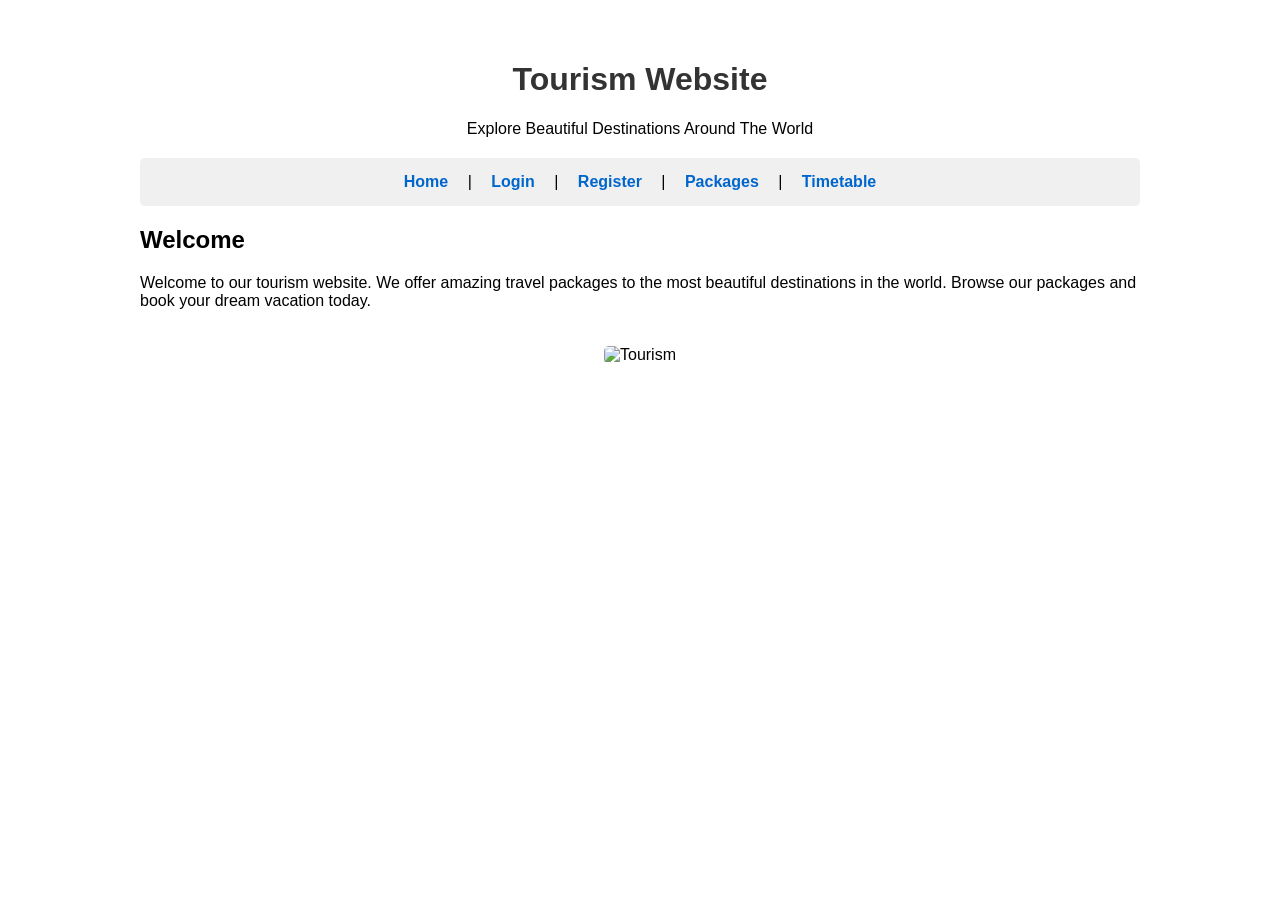
==== index.html @ d05369b2 "EXP 1" ====
<!DOCTYPE html>
<html>
<head>
  <title>Tourism Website - Home</title>
  <style>
    body {
      font-family: Arial, sans-serif;
      margin: 0;
      padding: 20px;
      background-color: #ffffff;
    }
    
    .container {
      max-width: 1000px;
      margin: 0 auto;
      padding: 20px;
    }
    
    h1 {
      text-align: center;
      color: #333;
    }
    
    .nav {
      text-align: center;
      margin: 20px 0;
      background-color: #f0f0f0;
      padding: 15px;
      border-radius: 5px;
    }
    
    .nav a {
      margin: 0 15px;
      color: #0066cc;
      text-decoration: none;
      font-weight: bold;
    }
    
    .nav a:hover {
      color: #0052a3;
    }
    
    img {
      max-width: 400px;
      margin: 20px 0;
      border-radius: 5px;
    }
    
    .center {
      text-align: center;
    }
  </style>
</head>
<body>

<div class="container">

<h1>Tourism Website</h1>
<p class="center">Explore Beautiful Destinations Around The World</p>

<div class="nav">
  <a href="index.html">Home</a> | 
  <a href="login.html">Login</a> | 
  <a href="register.html">Register</a> | 
  <a href="packages.html">Packages</a> |
  <a href="timetable.html">Timetable</a>
</div>

<h2>Welcome</h2>
<p>Welcome to our tourism website. We offer amazing travel packages to the most beautiful destinations in the world. Browse our packages and book your dream vacation today.</p>

<div class="center">
  <img src="https://images.unsplash.com/photo-1488646953014-85cb44e25828?w=400" alt="Tourism">
</div>

</div>

</body>
</html>
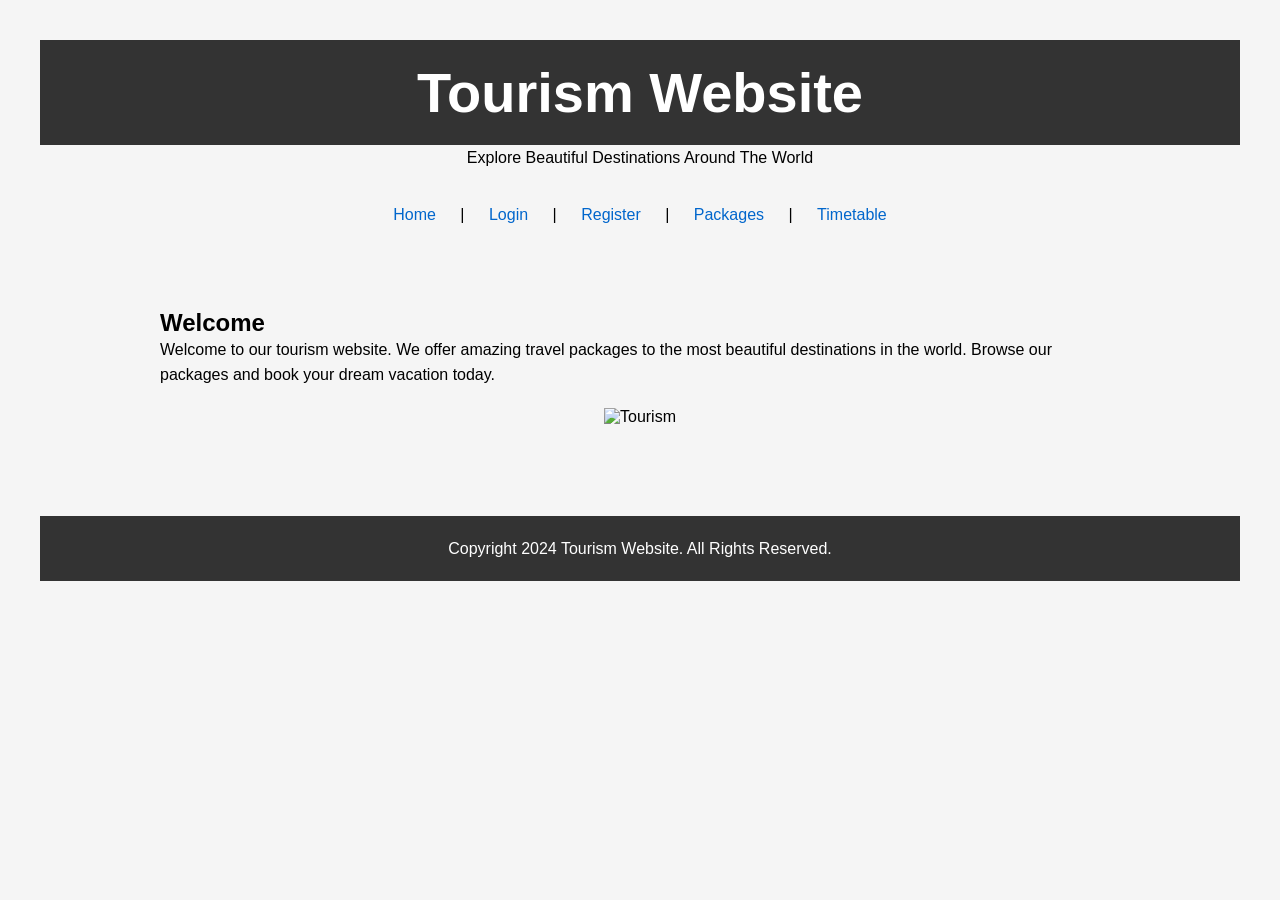
==== commit 09e069f8: "Add files via upload" ====
--- a/index.html
+++ b/index.html
@@ -2,78 +2,40 @@
 <html>
 <head>
   <title>Tourism Website - Home</title>
-  <style>
-    body {
-      font-family: Arial, sans-serif;
-      margin: 0;
-      padding: 20px;
-      background-color: #ffffff;
-    }
-    
-    .container {
-      max-width: 1000px;
-      margin: 0 auto;
-      padding: 20px;
-    }
-    
-    h1 {
-      text-align: center;
-      color: #333;
-    }
-    
-    .nav {
-      text-align: center;
-      margin: 20px 0;
-      background-color: #f0f0f0;
-      padding: 15px;
-      border-radius: 5px;
-    }
-    
-    .nav a {
-      margin: 0 15px;
-      color: #0066cc;
-      text-decoration: none;
-      font-weight: bold;
-    }
-    
-    .nav a:hover {
-      color: #0052a3;
-    }
-    
-    img {
-      max-width: 400px;
-      margin: 20px 0;
-      border-radius: 5px;
-    }
-    
-    .center {
-      text-align: center;
-    }
-  </style>
+  <link rel="stylesheet" href="style.css">
 </head>
 <body>
 
+<header>
+  <h1>Tourism Website</h1>
+</header>
+
 <div class="container">
 
-<h1>Tourism Website</h1>
 <p class="center">Explore Beautiful Destinations Around The World</p>
 
-<div class="nav">
+<nav class="nav">
   <a href="index.html">Home</a> | 
   <a href="login.html">Login</a> | 
   <a href="register.html">Register</a> | 
   <a href="packages.html">Packages</a> |
   <a href="timetable.html">Timetable</a>
-</div>
+</nav>
 
-<h2>Welcome</h2>
-<p>Welcome to our tourism website. We offer amazing travel packages to the most beautiful destinations in the world. Browse our packages and book your dream vacation today.</p>
+<main>
+  <h2>Welcome</h2>
+  <p>Welcome to our tourism website. We offer amazing travel packages to the most beautiful destinations in the world. Browse our packages and book your dream vacation today.</p>
 
-<div class="center">
-  <img src="https://images.unsplash.com/photo-1488646953014-85cb44e25828?w=400" alt="Tourism">
-</div>
+  <div class="center">
+    <img src="https://images.unsplash.com/photo-1488646953014-85cb44e25828?w=400" alt="Tourism">
+  </div>
+</main>
 
 </div>
 
+<footer>
+  <p>Copyright 2024 Tourism Website. All Rights Reserved.</p>
+</footer>
+
 </body>
 </html>
--- a/style.css
+++ b/style.css
@@ -0,0 +1,150 @@
+/* TASK 1: Apply Basic Page Styling */
+* {
+  margin: 0;
+  padding: 0;
+}
+
+body {
+  background-color: #f5f5f5;
+  font-family: Arial, sans-serif;
+  margin: 20px;
+  padding: 20px;
+}
+
+h1 {
+  text-align: center;
+}
+
+.container {
+  max-width: 1000px;
+  margin: 0 auto;
+}
+
+/* TASK 2: Style the Header and Footer */
+header {
+  background-color: #333;
+  color: white;
+  padding: 20px;
+  font-size: 28px;
+}
+
+footer {
+  background-color: #333;
+  color: white;
+  padding: 20px;
+  text-align: center;
+  margin-top: 50px;
+}
+
+/* TASK 3: Design Horizontal Navigation Bar */
+.nav {
+  text-align: center;
+  margin: 20px 0;
+  padding: 15px;
+}
+
+.nav a {
+  margin: 0 20px;
+  color: #0066cc;
+  text-decoration: none;
+}
+
+.nav a:hover {
+  color: #0052a3;
+}
+
+/* TASK 4: Card styling with border, shadow, center */
+.card {
+  border: 1px solid #ddd;
+  border-radius: 8px;
+  box-shadow: 0 2px 5px rgba(0,0,0,0.1);
+  background-color: white;
+  padding: 20px;
+  margin: 20px auto;
+  max-width: 500px;
+}
+
+/* TASK 5: Style Lists */
+ol {
+  margin-left: 20px;
+  line-height: 2;
+}
+
+li {
+  color: #333;
+  margin-bottom: 10px;
+}
+
+dl {
+  background-color: #f9f9f9;
+  padding: 15px;
+  margin: 20px 0;
+}
+
+/* TASK 6: Consistent Layout for All Pages */
+main {
+  margin: 20px 0;
+  padding: 20px;
+}
+
+table {
+  width: 100%;
+  border-collapse: collapse;
+  margin: 20px 0;
+}
+
+th, td {
+  border: 1px solid #ddd;
+  padding: 12px;
+  text-align: left;
+}
+
+th {
+  background-color: #f0f0f0;
+}
+
+form {
+  background-color: #f9f9f9;
+  padding: 20px;
+  border-radius: 5px;
+  margin: 20px auto;
+}
+
+input {
+  width: 100%;
+  padding: 10px;
+  margin: 10px 0;
+  border: 1px solid #ccc;
+  box-sizing: border-box;
+}
+
+button {
+  width: 100%;
+  padding: 10px;
+  background-color: #0066cc;
+  color: white;
+  border: none;
+  cursor: pointer;
+  margin-top: 10px;
+}
+
+button:hover {
+  background-color: #0052a3;
+}
+
+img {
+  max-width: 400px;
+  margin: 20px 0;
+}
+
+.center {
+  text-align: center;
+}
+
+h2 {
+  margin-top: 30px;
+}
+
+p {
+  line-height: 1.6;
+}
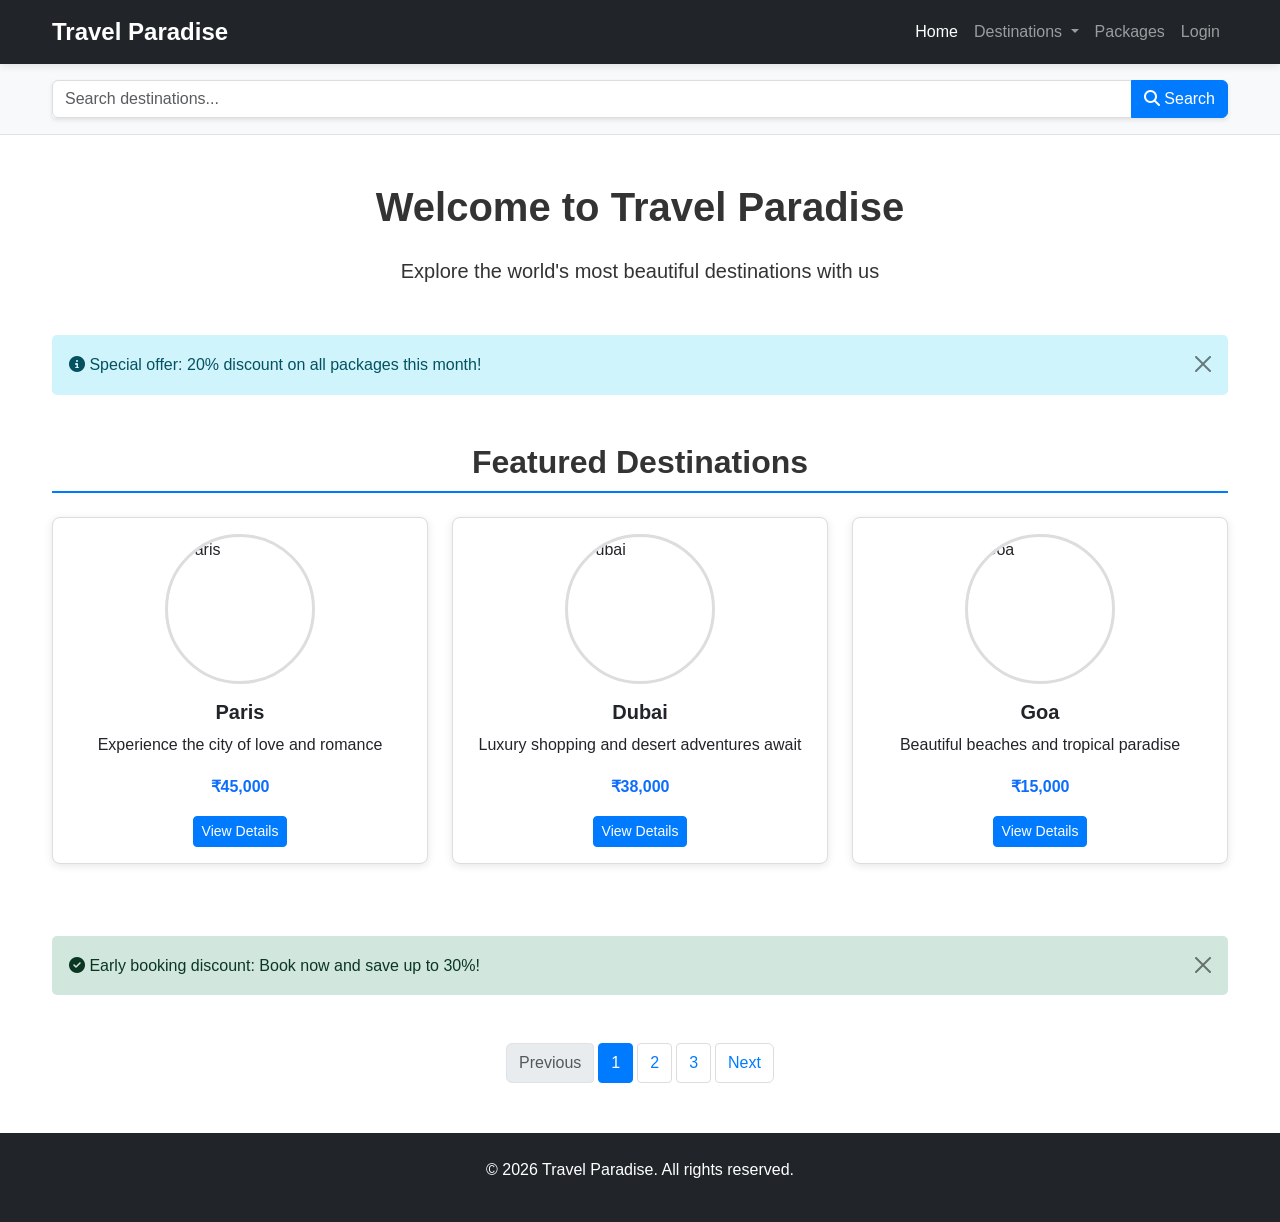
==== commit 53f44bde: "Add files via upload" ====
--- a/index.html
+++ b/index.html
@@ -1,41 +1,156 @@
 <!DOCTYPE html>
-<html>
+<html lang="en">
 <head>
-  <title>Tourism Website - Home</title>
-  <link rel="stylesheet" href="style.css">
+    <meta charset="UTF-8">
+    <meta name="viewport" content="width=device-width, initial-scale=1.0">
+    <title>Travel Paradise - Tourism Portal</title>
+    <link rel="stylesheet" href="https://cdnjs.cloudflare.com/ajax/libs/bootstrap/5.3.0/css/bootstrap.min.css">
+    <link rel="stylesheet" href="https://cdnjs.cloudflare.com/ajax/libs/font-awesome/6.4.0/css/all.min.css">
+    <link rel="stylesheet" href="style.css">
 </head>
 <body>
 
-<header>
-  <h1>Tourism Website</h1>
-</header>
+    <!-- NAVBAR TASK 3 -->
+    <nav class="navbar navbar-expand-lg navbar-dark bg-dark">
+        <div class="container">
+            <a class="navbar-brand" href="index.html">Travel Paradise</a>
+            <button class="navbar-toggler" type="button" data-bs-toggle="collapse" data-bs-target="#navbarNav">
+                <span class="navbar-toggler-icon"></span>
+            </button>
+            <div class="collapse navbar-collapse" id="navbarNav">
+                <ul class="navbar-nav ms-auto">
+                    <li class="nav-item">
+                        <a class="nav-link active" href="index.html">Home</a>
+                    </li>
+                    <li class="nav-item dropdown">
+                        <a class="nav-link dropdown-toggle" href="#" id="destinationDropdown" role="button" data-bs-toggle="dropdown">
+                            Destinations
+                        </a>
+                        <ul class="dropdown-menu" aria-labelledby="destinationDropdown">
+                            <li><a class="dropdown-item" href="packages.html">Paris</a></li>
+                            <li><a class="dropdown-item" href="packages.html">Dubai</a></li>
+                            <li><a class="dropdown-item" href="packages.html">Goa</a></li>
+                        </ul>
+                    </li>
+                    <li class="nav-item">
+                        <a class="nav-link" href="packages.html">Packages</a>
+                    </li>
+                    <li class="nav-item">
+                        <a class="nav-link" href="login.html">Login</a>
+                    </li>
+                </ul>
+            </div>
+        </div>
+    </nav>
 
-<div class="container">
+    <!-- SEARCH BAR TASK 3 -->
+    <div class="bg-light py-3 border-bottom">
+        <div class="container">
+            <div class="input-group">
+                <input type="text" class="form-control" placeholder="Search destinations...">
+                <button class="btn btn-primary" type="button">
+                    <i class="fas fa-search"></i> Search
+                </button>
+            </div>
+        </div>
+    </div>
 
-<p class="center">Explore Beautiful Destinations Around The World</p>
+    <!-- CONTAINER TASK 1 -->
+    <div class="container my-5">
+        <h1 class="text-center mb-4">Welcome to Travel Paradise</h1>
+        <p class="text-center lead">Explore the world's most beautiful destinations with us</p>
+    </div>
 
-<nav class="nav">
-  <a href="index.html">Home</a> | 
-  <a href="login.html">Login</a> | 
-  <a href="register.html">Register</a> | 
-  <a href="packages.html">Packages</a> |
-  <a href="timetable.html">Timetable</a>
-</nav>
+    <!-- ALERTS TASK 5 -->
+    <div class="container">
+        <div class="alert alert-info alert-dismissible fade show" role="alert">
+            <i class="fas fa-info-circle"></i> Special offer: 20% discount on all packages this month!
+            <button type="button" class="btn-close" data-bs-dismiss="alert"></button>
+        </div>
+    </div>
 
-<main>
-  <h2>Welcome</h2>
-  <p>Welcome to our tourism website. We offer amazing travel packages to the most beautiful destinations in the world. Browse our packages and book your dream vacation today.</p>
+    <!-- GRID LAYOUT TASK 2 -->
+    <div class="container my-5">
+        <h2 class="text-center mb-4">Featured Destinations</h2>
+        <div class="row">
+            <!-- Paris -->
+            <div class="col-md-4 col-sm-12 mb-4">
+                <div class="card">
+                    <!-- CIRCLE IMAGE TASK 4 -->
+                    <img src="https://via.placeholder.com/300x200?text=Paris" class="card-img-top rounded-circle mx-auto mt-3" alt="Paris" style="width: 150px; height: 150px;">
+                    <div class="card-body text-center">
+                        <h5 class="card-title">Paris</h5>
+                        <p class="card-text">Experience the city of love and romance</p>
+                        <p class="text-primary fw-bold">₹45,000</p>
+                        <a href="packages.html" class="btn btn-primary btn-sm">View Details</a>
+                    </div>
+                </div>
+            </div>
 
-  <div class="center">
-    <img src="https://images.unsplash.com/photo-1488646953014-85cb44e25828?w=400" alt="Tourism">
-  </div>
-</main>
+            <!-- Dubai -->
+            <div class="col-md-4 col-sm-12 mb-4">
+                <div class="card">
+                    <img src="https://via.placeholder.com/300x200?text=Dubai" class="card-img-top rounded-circle mx-auto mt-3" alt="Dubai" style="width: 150px; height: 150px;">
+                    <div class="card-body text-center">
+                        <h5 class="card-title">Dubai</h5>
+                        <p class="card-text">Luxury shopping and desert adventures await</p>
+                        <p class="text-primary fw-bold">₹38,000</p>
+                        <a href="packages.html" class="btn btn-primary btn-sm">View Details</a>
+                    </div>
+                </div>
+            </div>
 
-</div>
+            <!-- Goa -->
+            <div class="col-md-4 col-sm-12 mb-4">
+                <div class="card">
+                    <img src="https://via.placeholder.com/300x200?text=Goa" class="card-img-top rounded-circle mx-auto mt-3" alt="Goa" style="width: 150px; height: 150px;">
+                    <div class="card-body text-center">
+                        <h5 class="card-title">Goa</h5>
+                        <p class="card-text">Beautiful beaches and tropical paradise</p>
+                        <p class="text-primary fw-bold">₹15,000</p>
+                        <a href="packages.html" class="btn btn-primary btn-sm">View Details</a>
+                    </div>
+                </div>
+            </div>
+        </div>
+    </div>
 
-<footer>
-  <p>Copyright 2024 Tourism Website. All Rights Reserved.</p>
-</footer>
+    <!-- ALERTS TASK 5 -->
+    <div class="container">
+        <div class="alert alert-success alert-dismissible fade show" role="alert">
+            <i class="fas fa-check-circle"></i> Early booking discount: Book now and save up to 30%!
+            <button type="button" class="btn-close" data-bs-dismiss="alert"></button>
+        </div>
+    </div>
 
+    <!-- PAGINATION TASK 5 -->
+    <div class="container my-5">
+        <nav aria-label="Page navigation">
+            <ul class="pagination justify-content-center">
+                <li class="page-item disabled">
+                    <a class="page-link" href="#" tabindex="-1">Previous</a>
+                </li>
+                <li class="page-item active">
+                    <a class="page-link" href="#">1</a>
+                </li>
+                <li class="page-item">
+                    <a class="page-link" href="#">2</a>
+                </li>
+                <li class="page-item">
+                    <a class="page-link" href="#">3</a>
+                </li>
+                <li class="page-item">
+                    <a class="page-link" href="#">Next</a>
+                </li>
+            </ul>
+        </nav>
+    </div>
+
+    <!-- FOOTER -->
+    <footer class="bg-dark text-white text-center py-4">
+        <p>&copy; 2026 Travel Paradise. All rights reserved.</p>
+    </footer>
+
+    <script src="https://cdnjs.cloudflare.com/ajax/libs/bootstrap/5.3.0/js/bootstrap.bundle.min.js"></script>
 </body>
 </html>
